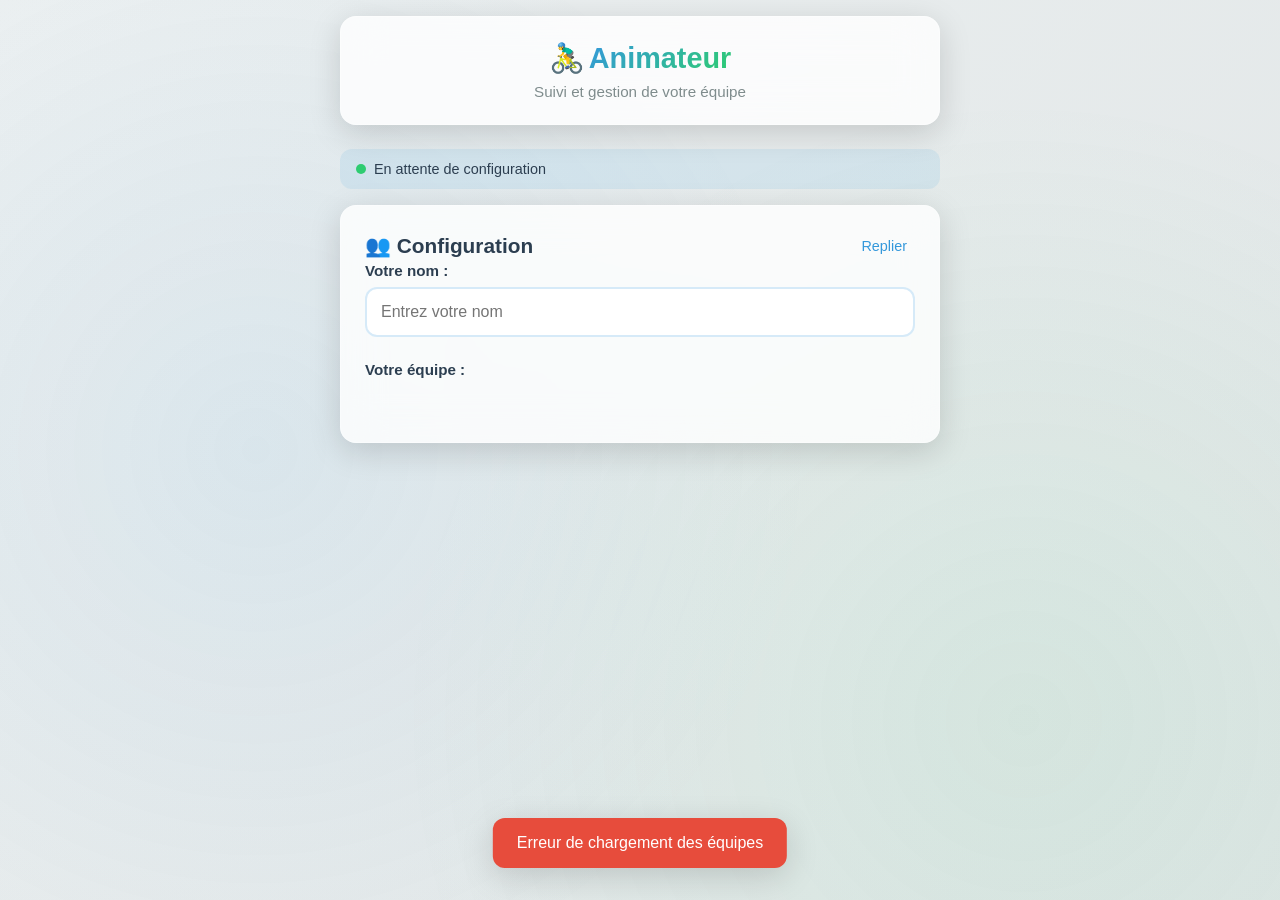
==== static/anim.html @ c2ccd46e "Initial publish: multi-route deployment, guided install/update scripts" ====
<!DOCTYPE html>
<html lang="fr">
<head>
  <meta charset="UTF-8" />
  <meta name="viewport" content="width=device-width, initial-scale=1.0" />
  <title>PéléVTT 62 - Animateur</title>
  
  <!-- Manifest PWA -->
  <link rel="manifest" href="/site_anim.webmanifest">
  
  <!-- Favicon et icônes -->
  <link rel="icon" href="static/favicon.ico" sizes="any">
  <link rel="apple-touch-icon" sizes="180x180" href="/static/apple-touch-icon.png">
  
  <!-- Meta iOS -->
  <meta name="apple-mobile-web-app-capable" content="yes">
  <meta name="mobile-web-app-capable" content="yes">
  <meta name="apple-mobile-web-app-status-bar-style" content="black-translucent">
  
  <!-- Couleur thème -->
  <meta name="theme-color" content="#3498db">
  <script defer src="/static/js/route-branding.js"></script>
  
  <style>
    :root {
      --bg-primary: #ecf0f1;
      --text-primary: #2c3e50;
      --text-secondary: #7f8c8d;
      --border-color: rgba(52, 152, 219, 0.2);
      --shadow-sm: 0 2px 8px rgba(0, 0, 0, 0.08);
      --shadow-lg: 0 8px 32px rgba(0, 0, 0, 0.15);
      --accent-primary: #3498db;
      --success: #2ecc71;
      --danger: #e74c3c;
      --warning: #f39c12;
      --info: #9b59b6;
      --border-radius: 16px;
      --transition: all 0.3s cubic-bezier(0.34, 1.56, 0.64, 1);
      --gradient-primary: linear-gradient(135deg, #3498db 0%, #2ecc71 100%);
      --glass-bg: rgba(255, 255, 255, 0.8);
      --glass-border: rgba(255, 255, 255, 0.3);
    }

    * {
      margin: 0;
      padding: 0;
      box-sizing: border-box;
    }

    @keyframes gradientShift {
      0%, 100% { background-position: 0% 50%; }
      50% { background-position: 100% 50%; }
    }

    @keyframes fadeIn {
      from {
        opacity: 0;
        transform: translateY(20px);
      }
      to {
        opacity: 1;
        transform: translateY(0);
      }
    }

    @keyframes pulse {
      0%, 100% { transform: scale(1); }
      50% { transform: scale(1.05); }
    }

    body {
      font-family: -apple-system, BlinkMacSystemFont, "Segoe UI", Roboto, "Helvetica Neue", Arial, sans-serif;
      background: linear-gradient(135deg, var(--bg-primary) 0%, #d5dbdb 100%);
      background-size: 200% 200%;
      animation: gradientShift 15s ease infinite;
      color: var(--text-primary);
      min-height: 100vh;
      padding: 1rem;
      position: relative;
    }

    body::before {
      content: '';
      position: fixed;
      top: 0;
      left: 0;
      right: 0;
      bottom: 0;
      background: radial-gradient(circle at 20% 50%, rgba(52, 152, 219, 0.08) 0%, transparent 50%),
                  radial-gradient(circle at 80% 80%, rgba(46, 204, 113, 0.08) 0%, transparent 50%);
      pointer-events: none;
      z-index: 0;
    }

    .container {
      max-width: 600px;
      margin: 0 auto;
      position: relative;
      z-index: 1;
      animation: fadeIn 0.6s ease;
    }

    /* Header */
    .header {
      background: var(--glass-bg);
      backdrop-filter: blur(20px);
      border: 1px solid var(--glass-border);
      border-radius: var(--border-radius);
      padding: 1.5rem;
      margin-bottom: 1.5rem;
      box-shadow: var(--shadow-lg);
      text-align: center;
    }

    .header h1 {
      font-size: 1.8rem;
      font-weight: 700;
      margin-bottom: 0.5rem;
    }

    .header h1 .title-text {
      background: var(--gradient-primary);
      -webkit-background-clip: text;
      -webkit-text-fill-color: transparent;
      background-clip: text;
    }

    .header h1 .title-icon {
      display: inline-block;
      margin-right: 0.25rem;
      -webkit-text-fill-color: initial;
    }

    .header .subtitle {
      color: var(--text-secondary);
      font-size: 0.95rem;
    }

    /* Cards */
    .card {
      background: var(--glass-bg);
      backdrop-filter: blur(20px);
      border: 1px solid var(--glass-border);
      border-radius: var(--border-radius);
      padding: 1.5rem;
      margin-bottom: 1.5rem;
      box-shadow: var(--shadow-lg);
      animation: fadeIn 0.6s ease;
    }

    .card.collapsed {
      padding: 1rem 1.5rem;
    }

    .card.collapsed .card-content {
      display: none;
    }

    .card-header {
      display: flex;
      justify-content: space-between;
      align-items: center;
      cursor: pointer;
      user-select: none;
    }

    .card-header-summary {
      font-size: 0.95rem;
      color: var(--text-secondary);
      margin-left: 0.5rem;
    }

    .card-toggle {
      background: none;
      border: none;
      color: var(--accent-primary);
      font-size: 0.9rem;
      cursor: pointer;
      padding: 0.5rem;
      transition: var(--transition);
    }

    .card-toggle:hover {
      transform: scale(1.1);
    }

    .card h2 {
      font-size: 1.3rem;
      margin-bottom: 1rem;
      color: var(--text-primary);
      display: flex;
      align-items: center;
      gap: 0.5rem;
    }

    /* Status bar */
    .status-bar {
      display: flex;
      align-items: center;
      gap: 0.5rem;
      padding: 0.75rem 1rem;
      background: rgba(52, 152, 219, 0.1);
      border-radius: 12px;
      margin-bottom: 1rem;
      font-size: 0.9rem;
    }

    .status-indicator {
      width: 10px;
      height: 10px;
      border-radius: 50%;
      background: var(--success);
      animation: pulse 2s infinite;
    }

    .status-indicator.warning {
      background: var(--warning);
    }

    .status-indicator.error {
      background: var(--danger);
    }

    /* Form elements */
    .form-group {
      margin-bottom: 1.5rem;
    }

    .form-group label {
      display: block;
      font-weight: 600;
      margin-bottom: 0.5rem;
      color: var(--text-primary);
      font-size: 0.95rem;
    }

    .form-group input,
    .form-group select {
      width: 100%;
      padding: 0.875rem;
      border: 2px solid var(--border-color);
      border-radius: 12px;
      font-size: 1rem;
      font-family: inherit;
      transition: var(--transition);
      background: white;
    }

    .form-group input:focus,
    .form-group select:focus {
      outline: none;
      border-color: var(--accent-primary);
      box-shadow: 0 0 0 3px rgba(52, 152, 219, 0.1);
    }

    /* Team selection cards */
    .team-grid {
      display: grid;
      grid-template-columns: repeat(auto-fill, minmax(150px, 1fr));
      gap: 1rem;
      margin-top: 1rem;
    }

    .team-card {
      padding: 1.5rem 1rem;
      border: 3px solid transparent;
      border-radius: 12px;
      cursor: pointer;
      transition: all 0.3s ease;
      text-align: center;
      background: white;
      box-shadow: var(--shadow-sm);
      position: relative;
      overflow: hidden;
    }

    .team-card::before {
      content: '';
      position: absolute;
      top: 0;
      left: 0;
      right: 0;
      height: 6px;
      background: var(--team-color);
      transition: height 0.3s ease;
    }

    .team-card:hover::before {
      height: 100%;
      opacity: 0.1;
    }

    .team-card:hover {
      transform: translateY(-4px);
      box-shadow: var(--shadow-lg);
    }

    .team-card.selected {
      border-color: var(--team-color);
      background: rgba(var(--team-color-rgb), 0.05);
      box-shadow: 0 0 0 3px rgba(var(--team-color-rgb), 0.2);
    }

    .team-card.selected::before {
      height: 100%;
      opacity: 0.1;
    }

    .team-card-name {
      font-weight: 700;
      font-size: 1.1rem;
      color: var(--text-primary);
      margin-bottom: 0.25rem;
      position: relative;
      z-index: 1;
    }

    .team-card-badge {
      display: inline-block;
      width: 24px;
      height: 24px;
      border-radius: 50%;
      background: var(--team-color);
      margin-bottom: 0.5rem;
      box-shadow: 0 2px 8px rgba(0, 0, 0, 0.15);
    }

    /* Buttons */
    .btn-grid {
      display: grid;
      grid-template-columns: 1fr 1fr;
      gap: 1rem;
      margin-bottom: 1.5rem;
    }

    .btn {
      padding: 1rem;
      border: none;
      border-radius: 12px;
      font-size: 1rem;
      font-weight: 600;
      cursor: pointer;
      transition: var(--transition);
      display: flex;
      flex-direction: column;
      align-items: center;
      gap: 0.5rem;
      text-align: center;
      box-shadow: var(--shadow-sm);
      position: relative;
      overflow: hidden;
    }

    .btn::before {
      content: '';
      position: absolute;
      top: 50%;
      left: 50%;
      width: 0;
      height: 0;
      border-radius: 50%;
      background: rgba(255, 255, 255, 0.3);
      transform: translate(-50%, -50%);
      transition: width 0.6s, height 0.6s;
    }

    .btn:active::before {
      width: 300px;
      height: 300px;
    }

    .btn:disabled {
      opacity: 0.5;
      cursor: not-allowed;
    }

    .btn-icon {
      font-size: 1.8rem;
    }

    .btn-text {
      font-size: 0.9rem;
      z-index: 1;
    }

    .btn-pause {
      background: linear-gradient(135deg, #f39c12 0%, #e67e22 100%);
      color: white;
    }

    .btn-pause:hover:not(:disabled) {
      transform: translateY(-2px);
      box-shadow: var(--shadow-lg);
    }

    .btn-spi {
      background: linear-gradient(135deg, #9b59b6 0%, #8e44ad 100%);
      color: white;
    }

    .btn-spi:hover:not(:disabled) {
      transform: translateY(-2px);
      box-shadow: var(--shadow-lg);
    }

    .btn-repas {
      background: linear-gradient(135deg, #2ecc71 0%, #27ae60 100%);
      color: white;
    }

    .btn-repas:hover:not(:disabled) {
      transform: translateY(-2px);
      box-shadow: var(--shadow-lg);
    }

    .btn-roulant {
      background: linear-gradient(135deg, #3498db 0%, #2980b9 100%);
      color: white;
    }

    .btn-roulant:hover:not(:disabled) {
      transform: translateY(-2px);
      box-shadow: var(--shadow-lg);
    }

    .btn-assistance {
      padding: 1.25rem;
      width: 100%;
      margin-bottom: 1rem;
      background: linear-gradient(135deg, #e74c3c 0%, #c0392b 100%);
      color: white;
    }

    .btn-assistance:hover:not(:disabled) {
      transform: translateY(-2px);
      box-shadow: var(--shadow-lg);
    }

    .btn-assistance.medical {
      background: linear-gradient(135deg, #e67e22 0%, #d35400 100%);
    }

    /* Info message */
    .info-message {
      background: rgba(52, 152, 219, 0.1);
      border-left: 4px solid var(--accent-primary);
      padding: 1rem;
      border-radius: 8px;
      margin-bottom: 1rem;
      font-size: 0.9rem;
      color: var(--text-secondary);
    }

    /* GPS status */
    .gps-status {
      display: flex;
      align-items: center;
      gap: 0.5rem;
      padding: 0.75rem;
      background: rgba(46, 204, 113, 0.1);
      border-radius: 8px;
      font-size: 0.9rem;
      margin-bottom: 1rem;
    }

    .gps-status.loading {
      background: rgba(243, 156, 18, 0.1);
    }

    .gps-status.error {
      background: rgba(231, 76, 60, 0.1);
    }

    /* Modal */
    .modal {
      display: none;
      position: fixed;
      top: 0;
      left: 0;
      width: 100%;
      height: 100%;
      background: rgba(0, 0, 0, 0.7);
      backdrop-filter: blur(5px);
      z-index: 1000;
      align-items: center;
      justify-content: center;
      animation: fadeIn 0.3s ease;
    }

    .modal.show {
      display: flex;
    }

    .modal-content {
      background: white;
      border-radius: var(--border-radius);
      padding: 2rem;
      max-width: 90%;
      width: 400px;
      box-shadow: var(--shadow-lg);
      animation: fadeIn 0.3s ease;
    }

    .modal-content h3 {
      margin-bottom: 1rem;
      color: var(--text-primary);
    }

    .modal-buttons {
      display: flex;
      gap: 1rem;
      margin-top: 1.5rem;
    }

    .btn-confirm,
    .btn-cancel {
      flex: 1;
      padding: 0.875rem;
      border: none;
      border-radius: 8px;
      font-weight: 600;
      cursor: pointer;
      transition: var(--transition);
    }

    .btn-confirm {
      background: var(--accent-primary);
      color: white;
    }

    .btn-confirm:hover {
      background: #2980b9;
    }

    .btn-cancel {
      background: var(--text-secondary);
      color: white;
    }

    .btn-cancel:hover {
      background: #5a6c7d;
    }

    /* Toast notification */
    .toast {
      position: fixed;
      bottom: 2rem;
      left: 50%;
      transform: translateX(-50%) translateY(100px);
      background: var(--text-primary);
      color: white;
      padding: 1rem 1.5rem;
      border-radius: 12px;
      box-shadow: var(--shadow-lg);
      z-index: 2000;
      opacity: 0;
      transition: all 0.3s ease;
      max-width: 90%;
    }

    .toast.show {
      opacity: 1;
      transform: translateX(-50%) translateY(0);
    }

    .toast.success {
      background: var(--success);
    }

    .toast.error {
      background: var(--danger);
    }

    .toast.warning {
      background: var(--warning);
    }

    /* Responsive */
    @media (max-width: 600px) {
      .btn-grid {
        grid-template-columns: 1fr;
      }
      
      .header h1 {
        font-size: 1.5rem;
      }
      
      .team-grid {
        grid-template-columns: repeat(auto-fill, minmax(120px, 1fr));
      }
      
      .team-card {
        padding: 1rem 0.75rem;
      }
      
      .team-card-name {
        font-size: 0.95rem;
      }
    }
  </style>
</head>
<body>
  <div class="container">
    <!-- Header -->
    <div class="header">
      <h1><span class="title-icon">🚴‍♂️</span><span class="title-text">Animateur</span></h1>
      <p class="subtitle">Suivi et gestion de votre équipe</p>
    </div>

    <!-- Status -->
    <div class="status-bar">
      <span class="status-indicator" id="statusIndicator"></span>
      <span id="statusText">En attente de configuration</span>
    </div>

    <!-- Configuration Card -->
    <div class="card" id="configCard">
      <div class="card-header" onclick="toggleConfig()">
        <div>
          <h2 style="display: inline; margin: 0;">👥 Configuration</h2>
          <span class="card-header-summary" id="configSummary"></span>
        </div>
        <button class="card-toggle" id="configToggle">Modifier</button>
      </div>
      
      <div class="card-content" id="configContent">
        <div class="form-group">
        <label for="animName">Votre nom :</label>
        <input type="text" id="animName" placeholder="Entrez votre nom" />
      </div>

      <div class="form-group">
        <label>Votre équipe :</label>
        <div class="team-grid" id="teamGrid">
          <!-- Les équipes seront chargées ici -->
        </div>
      </div>
      </div>
    </div>

    <!-- État de l'équipe Card -->
    <div class="card" id="stateCard" style="display: none;">
      <h2>📊 État de l'équipe</h2>
      
      <div class="gps-status" id="gpsStatus">
        <span>📍</span>
        <span id="gpsText">GPS non initialisé</span>
      </div>
      
      <div class="info-message">
        Déclarez l'état actuel de votre équipe. Votre position GPS sera automatiquement enregistrée.
      </div>

      <div class="btn-grid">
        <button class="btn btn-pause" onclick="declareState('pause')">
          <span class="btn-icon">⏸️</span>
          <span class="btn-text">En Pause</span>
        </button>

        <button class="btn btn-spi" onclick="declareState('spi')">
          <span class="btn-icon">🙏</span>
          <span class="btn-text">Temps Spi</span>
        </button>

        <button class="btn btn-repas" onclick="declareState('repas')">
          <span class="btn-icon">🍽️</span>
          <span class="btn-text">Au Repas</span>
        </button>

        <button class="btn btn-roulant" onclick="declareState('roulant')">
          <span class="btn-icon">🚴</span>
          <span class="btn-text">On roule !</span>
        </button>
      </div>
    </div>

    <!-- Assistance Card -->
    <div class="card" id="assistanceCard" style="display: none;">
      <h2>🆘 Demande d'assistance</h2>
      
      <div class="info-message">
        En cas de besoin, demandez une assistance. Un SMS sera envoyé avec votre position et vos coordonnées.
      </div>

      <button class="btn btn-assistance" onclick="requestAssistance('velo')">
        <span class="btn-icon">🔧</span>
        <span class="btn-text">Assistance Vélo</span>
      </button>

      <button class="btn btn-assistance medical" onclick="requestAssistance('medical')">
        <span class="btn-icon">🏥</span>
        <span class="btn-text">Assistance Médicale</span>
      </button>
    </div>
  </div>

  <!-- Modal de confirmation -->
  <div class="modal" id="confirmModal">
    <div class="modal-content">
      <h3 id="modalTitle">Confirmation</h3>
      <p id="modalMessage"></p>
      <div class="modal-buttons">
        <button class="btn-cancel" onclick="closeModal()">Annuler</button>
        <button class="btn-confirm" id="confirmBtn">Confirmer</button>
      </div>
    </div>
  </div>

  <!-- Toast notification -->
  <div class="toast" id="toast"></div>

  <!-- Footer version -->
  <div style="text-align: center; padding: 1rem; font-size: 0.7rem; color: rgba(0,0,0,0.3);">
    <span id="app-version"></span>
  </div>

  <script>
    // État de l'application
    const app = {
      animName: '',
      teamId: '',
      teamName: '',
      teamColor: '',
      position: null,
      config: null,
      watchId: null,
      teams: [],
      currentState: 'roule'
    };

    /**
     * Enregistre le Service Worker pour PWA
     */
    async function registerServiceWorker() {
      if ('serviceWorker' in navigator) {
        try {
          // Migration: supprimer les anciens SW limités au scope /static
          const existingRegistrations = await navigator.serviceWorker.getRegistrations();
          for (const reg of existingRegistrations) {
            if (reg.scope.includes('/static/')) {
              await reg.unregister();
            }
          }

          const registration = await navigator.serviceWorker.register('/sw.js', {
            updateViaCache: 'none'
          });
          console.log('✅ Service Worker enregistré:', registration.scope);

          const onNewWorker = (newWorker) => {
            if (!newWorker) return;
            console.log('🔄 Nouvelle version détectée, installation en cours...');

            newWorker.addEventListener('statechange', () => {
              if (newWorker.state === 'installed' && navigator.serviceWorker.controller) {
                showToast('🔄 Nouvelle version disponible ! Rechargement dans 3s...', 'info');
                setTimeout(() => {
                  newWorker.postMessage({ type: 'SKIP_WAITING' });
                }, 3000);
              }
            });
          };

          // Si une nouvelle version est déjà en attente au chargement
          if (registration.waiting) {
            onNewWorker(registration.waiting);
          }
          
          // Écouter les mises à jour
          registration.addEventListener('updatefound', () => {
            onNewWorker(registration.installing);
          });

          // Recharger quand le nouveau SW prend la main
          navigator.serviceWorker.addEventListener('controllerchange', () => {
            window.location.reload();
          });

          // Vérifier immédiatement les updates au démarrage
          registration.update();
          
          // Vérifier les mises à jour toutes les heures
          setInterval(() => {
            registration.update();
          }, 60 * 60 * 1000);
        } catch (error) {
          console.error('❌ Erreur enregistrement Service Worker:', error);
        }
      }
    }

    // Afficher la version de l'application
    async function displayVersion() {
      try {
        const response = await fetch('/api/app_version', { cache: 'no-store' });
        if (!response.ok) return;

        const data = await response.json();
        if (!data?.version) return;

        const versionEl = document.getElementById('app-version');
        if (versionEl) {
          versionEl.textContent = `v${data.version}`;
        }

        // Filet de securite: forcer le reload si la version serveur change
        const key = `pelevtt-version-${data.route_slug || 'default'}-anim`;
        const previousVersion = localStorage.getItem(key);

        if (previousVersion && previousVersion !== data.version) {
          showToast(`🔄 Mise à jour ${data.version} détectée, rechargement...`, 'info');
          if (navigator.serviceWorker?.controller) {
            navigator.serviceWorker.controller.postMessage({ type: 'CLEAR_CACHE' });
          }
          localStorage.setItem(key, data.version);
          setTimeout(() => window.location.reload(), 1500);
          return;
        }

        localStorage.setItem(key, data.version);
      } catch (_error) {
        // Ignore silently
      }
    }

    // Chargement initial
    document.addEventListener('DOMContentLoaded', async () => {
      // Enregistrer le Service Worker
      await registerServiceWorker();
      
      // Initialiser le texte du bouton toggle
      const configToggle = document.getElementById('configToggle');
      if (configToggle) {
        configToggle.textContent = 'Replier';
      }
      
      await loadConfig();
      await loadTeams();
      loadSavedData();
      initGPS();
      
      // Event listeners - uniquement 'input' pour éviter les problèmes de rechargement
      const animNameInput = document.getElementById('animName');
      animNameInput.addEventListener('input', saveData);
      // Replier la config seulement quand l'utilisateur quitte le champ (blur)
      animNameInput.addEventListener('blur', checkAndCollapseConfig);
      
      // Afficher la version
      await displayVersion();
      setInterval(displayVersion, 5 * 60 * 1000);
    });

    // Charger la configuration
    async function loadConfig() {
      try {
        const response = await fetch('/api/config');
        app.config = await response.json();
      } catch (error) {
        console.error('Erreur chargement config:', error);
        showToast('Erreur de chargement de la configuration', 'error');
      }
    }

    // Charger les équipes
    async function loadTeams() {
      try {
        const response = await fetch('/api/equipes');
        app.teams = await response.json();
        
        const grid = document.getElementById('teamGrid');
        grid.innerHTML = '';
        
        app.teams.forEach(equipe => {
          const card = document.createElement('div');
          card.className = 'team-card';
          card.dataset.id = equipe.id;
          card.dataset.nom = equipe.nom;
          card.dataset.couleur = equipe.couleur;
          
          // Convertir la couleur hex en RGB pour l'utiliser avec opacity
          const rgb = hexToRgb(equipe.couleur);
          card.style.setProperty('--team-color', equipe.couleur);
          card.style.setProperty('--team-color-rgb', `${rgb.r}, ${rgb.g}, ${rgb.b}`);
          
          card.innerHTML = `
            <div class="team-card-badge"></div>
            <div class="team-card-name">${equipe.nom}</div>
          `;
          
          card.addEventListener('click', () => selectTeam(equipe.id, equipe.nom, equipe.couleur));
          grid.appendChild(card);
        });
      } catch (error) {
        console.error('Erreur chargement équipes:', error);
        showToast('Erreur de chargement des équipes', 'error');
      }
    }

    // Convertir hex en RGB
    function hexToRgb(hex) {
      const result = /^#?([a-f\d]{2})([a-f\d]{2})([a-f\d]{2})$/i.exec(hex);
      return result ? {
        r: parseInt(result[1], 16),
        g: parseInt(result[2], 16),
        b: parseInt(result[3], 16)
      } : { r: 0, g: 0, b: 0 };
    }

    // Sélectionner une équipe
    function selectTeam(id, nom, couleur) {
      app.teamId = id;
      app.teamName = nom;
      app.teamColor = couleur;
      
      // Récupérer l'état actuel de l'équipe
      const equipe = app.teams.find(e => e.id == id);
      app.currentState = equipe ? equipe.etat : 'roule';
      
      localStorage.setItem('anim_team', app.teamId);
      
      // Mettre à jour l'affichage
      document.querySelectorAll('.team-card').forEach(card => {
        if (card.dataset.id == id) {
          card.classList.add('selected');
        } else {
          card.classList.remove('selected');
        }
      });
      
      // Afficher les cartes d'action
      document.getElementById('stateCard').style.display = 'block';
      document.getElementById('assistanceCard').style.display = 'block';
      
      // Mettre à jour la visibilité des boutons d'état
      updateStateButtons();
      
      updateStatus();
      checkAndCollapseConfig();
    }

    // Timer pour le debounce
    let saveDataTimer = null;

    // Sauvegarder les données dans localStorage avec debounce
    function saveData() {
      // Sauvegarder immédiatement la valeur dans app et localStorage
      app.animName = document.getElementById('animName').value;
      localStorage.setItem('anim_name', app.animName);
      
      // Différer l'updateStatus pour éviter de perdre le focus
      if (saveDataTimer) {
        clearTimeout(saveDataTimer);
      }
      
      saveDataTimer = setTimeout(() => {
        updateStatus();
      }, 500); // 500ms de délai avant d'actualiser l'interface
    }

    // Charger les données sauvegardées
    function loadSavedData() {
      const savedName = localStorage.getItem('anim_name');
      const savedTeam = localStorage.getItem('anim_team');
      
      if (savedName) {
        document.getElementById('animName').value = savedName;
        app.animName = savedName;
      }
      
      if (savedTeam) {
        // Attendre que les équipes soient chargées
        setTimeout(() => {
          const teamCard = document.querySelector(`.team-card[data-id="${savedTeam}"]`);
          if (teamCard) {
            const nom = teamCard.dataset.nom;
            const couleur = teamCard.dataset.couleur;
            selectTeam(savedTeam, nom, couleur);
          }
        }, 100);
      }
    }

    // Changement d'équipe (deprecated, remplacé par selectTeam)
    function onTeamChange(event) {
      const select = event.target;
      app.teamId = select.value;
      
      if (app.teamId) {
        const selectedOption = select.options[select.selectedIndex];
        app.teamName = selectedOption.dataset.nom || selectedOption.textContent;
        localStorage.setItem('anim_team', app.teamId);
        
        // Afficher les cartes d'action
        document.getElementById('stateCard').style.display = 'block';
        document.getElementById('assistanceCard').style.display = 'block';
      } else {
        document.getElementById('stateCard').style.display = 'none';
        document.getElementById('assistanceCard').style.display = 'none';
      }
      
      updateStatus();
    }

    // Initialiser le GPS
    function initGPS() {
      const gpsStatus = document.getElementById('gpsStatus');
      const gpsText = document.getElementById('gpsText');
      
      if (!navigator.geolocation) {
        gpsStatus.classList.add('error');
        gpsText.textContent = 'GPS non disponible sur cet appareil';
        return;
      }
      
      gpsStatus.classList.add('loading');
      gpsText.textContent = 'Acquisition du signal GPS...';
      
      // Watch position
      app.watchId = navigator.geolocation.watchPosition(
        (position) => {
          app.position = {
            lat: position.coords.latitude,
            lng: position.coords.longitude,
            accuracy: position.coords.accuracy
          };
          
          gpsStatus.classList.remove('loading', 'error');
          gpsText.textContent = `GPS actif (précision: ${Math.round(position.coords.accuracy)}m)`;
          updateStatus();
        },
        (error) => {
          console.error('Erreur GPS:', error);
          gpsStatus.classList.remove('loading');
          gpsStatus.classList.add('error');
          gpsText.textContent = 'Erreur GPS - Vérifiez les autorisations';
        },
        {
          enableHighAccuracy: true,
          timeout: 10000,
          maximumAge: 0
        }
      );
    }

    // Toggle configuration
    function toggleConfig() {
      const card = document.getElementById('configCard');
      const toggle = document.getElementById('configToggle');
      
      if (card.classList.contains('collapsed')) {
        card.classList.remove('collapsed');
        toggle.textContent = 'Replier';
      } else {
        card.classList.add('collapsed');
        toggle.textContent = 'Modifier';
      }
    }

    // Collapse la configuration si elle est complète
    function checkAndCollapseConfig() {
      if (app.animName && app.teamId && app.position) {
        const card = document.getElementById('configCard');
        const summary = document.getElementById('configSummary');
        const toggle = document.getElementById('configToggle');
        
        summary.textContent = `- ${app.animName} - ${app.teamName}`;
        card.classList.add('collapsed');
        toggle.textContent = 'Modifier';
      }
    }

    // Mettre à jour la visibilité des boutons d'état
    function updateStateButtons() {
      // Mapping des états
      const stateMapping = {
        'pause': 'pause',
        'temps spi': 'spi',
        'pause midi': 'repas',
        'roule': 'roulant'
      };
      
      // Ne pas filtrer les états si l'équipe est 'non partie' ou 'arrivée'
      if (app.currentState === 'non partie' || app.currentState === 'arrivée') {
        // Afficher tous les boutons
        document.querySelectorAll('.btn-grid .btn').forEach(btn => {
          btn.style.display = 'flex';
        });
        return;
      }
      
      // Masquer le bouton de l'état actuel
      const currentButton = stateMapping[app.currentState];
      
      document.querySelectorAll('.btn-grid .btn').forEach(btn => {
        const btnState = btn.getAttribute('onclick').match(/declareState\('(.+?)'\)/)[1];
        
        // Afficher tous les boutons sauf celui de l'état actuel
        if (btnState === currentButton) {
          btn.style.display = 'none';
        } else {
          btn.style.display = 'flex';
        }
      });
    }

    // Mettre à jour le statut
    function updateStatus() {
      const statusIndicator = document.getElementById('statusIndicator');
      const statusText = document.getElementById('statusText');
      
      if (!app.animName) {
        statusIndicator.className = 'status-indicator error';
        statusText.textContent = 'Veuillez entrer votre nom';
        return;
      }
      
      if (!app.teamId) {
        statusIndicator.className = 'status-indicator warning';
        statusText.textContent = 'Veuillez sélectionner votre équipe';
        return;
      }
      
      if (!app.position) {
        statusIndicator.className = 'status-indicator warning';
        statusText.textContent = 'En attente du signal GPS';
        return;
      }
      
      statusIndicator.className = 'status-indicator';
      statusText.textContent = `Prêt - ${app.animName} - ${app.teamName}`;
      // Suppression du repli automatique ici
    }

    // Déclarer un état
    async function declareState(state) {
      if (!validateBeforeAction()) return;
      
      const stateNames = {
        'pause': 'En Pause',
        'spi': 'Temps Spi',
        'repas': 'Au Repas',
        'roule': 'On roule',
        'roulant': 'On roule'
      };
      
      const stateIcons = {
        'pause': '⏸️',
        'spi': '🙏',
        'repas': '🍽️',
        'roule': '🚴',
        'roulant': '🚴'
      };
      
      try {
        const response = await fetch('/api/equipes/etat', {
          method: 'POST',
          headers: {
            'Content-Type': 'application/json'
          },
          body: JSON.stringify({
            equipe_id: app.teamId,
            etat: state,
            animateur: app.animName,
            position: app.position,
            timestamp: new Date().toISOString()
          })
        });
        
        if (response.ok) {
          // Mettre à jour l'état actuel
          const stateMapping = {
            'pause': 'pause',
            'spi': 'temps spi',
            'repas': 'pause midi',
            'roule': 'roule',
            'roulant': 'roule'
          };
          app.currentState = stateMapping[state] || state;
          
          // Mettre à jour les boutons
          updateStateButtons();
          
          showToast(`${stateIcons[state]} État "${stateNames[state]}" déclaré avec succès`, 'success');
        } else {
          throw new Error('Erreur serveur');
        }
      } catch (error) {
        console.error('Erreur déclaration état:', error);
        showToast('Erreur lors de la déclaration', 'error');
      }
    }

    // Demander une assistance
    function requestAssistance(type) {
      if (!validateBeforeAction()) return;
      
      const modal = document.getElementById('confirmModal');
      const modalTitle = document.getElementById('modalTitle');
      const modalMessage = document.getElementById('modalMessage');
      const confirmBtn = document.getElementById('confirmBtn');
      
      if (type === 'velo') {
        modalTitle.textContent = '🔧 Assistance Vélo';
        modalMessage.textContent = `Confirmez-vous l'envoi d'une demande d'assistance vélo pour l'équipe ${app.teamName} ?`;
      } else {
        modalTitle.textContent = '🏥 Assistance Médicale';
        modalMessage.textContent = `Confirmez-vous l'envoi d'une demande d'assistance médicale pour l'équipe ${app.teamName} ?`;
      }
      
      confirmBtn.onclick = () => sendAssistanceSMS(type);
      modal.classList.add('show');
    }

    // Envoyer le SMS d'assistance
    async function sendAssistanceSMS(type) {
      closeModal();
      
      if (!app.config) {
        showToast('Configuration non chargée', 'error');
        return;
      }
      
      // Créer le lien Google Maps
      const mapsLink = `https://www.google.com/maps?q=${app.position.lat},${app.position.lng}`;
      
      // Numéro de téléphone selon le type
      const phoneNumber = type === 'velo' ? app.config.tel_velo : app.config.tel_infirmerie;
      const assistanceType = type === 'velo' ? 'ASSISTANCE VÉLO' : 'ASSISTANCE MÉDICALE';
      
      // Message SMS
      const message = `🆘 ${assistanceType}\nAnimateur: ${app.animName}\nÉquipe: ${app.teamName}\nPosition: ${mapsLink}`;
      
      // Créer l'URI SMS (format iOS et Android)
      // iOS utilise & pour séparer le numéro et le body, Android utilise ?
      const isIOS = /iPad|iPhone|iPod/.test(navigator.userAgent);
      const separator = isIOS ? '&' : '?';
      const smsURI = `sms:${phoneNumber}${separator}body=${encodeURIComponent(message)}`;
      
      try {
        // Enregistrer la demande
        await fetch('/api/assistance', {
          method: 'POST',
          headers: {
            'Content-Type': 'application/json'
          },
          body: JSON.stringify({
            type: type,
            equipe_id: app.teamId,
            animateur: app.animName,
            position: app.position,
            timestamp: new Date().toISOString()
          })
        });
        
        // Ouvrir l'application SMS
        window.location.href = smsURI;
        
        showToast(`Demande d'assistance ${type} envoyée`, 'success');
      } catch (error) {
        console.error('Erreur assistance:', error);
        showToast('Erreur lors de la demande d\'assistance', 'error');
      }
    }

    // Valider avant action
    function validateBeforeAction() {
      if (!app.animName) {
        showToast('Veuillez entrer votre nom', 'warning');
        return false;
      }
      
      if (!app.teamId) {
        showToast('Veuillez sélectionner une équipe', 'warning');
        return false;
      }
      
      if (!app.position) {
        showToast('Position GPS non disponible', 'warning');
        return false;
      }
      
      return true;
    }

    // Fermer le modal
    function closeModal() {
      document.getElementById('confirmModal').classList.remove('show');
    }

    // Afficher un toast
    function showToast(message, type = 'info') {
      const toast = document.getElementById('toast');
      toast.textContent = message;
      toast.className = `toast ${type}`;
      toast.classList.add('show');
      
      setTimeout(() => {
        toast.classList.remove('show');
      }, 3000);
    }

    // Nettoyage au déchargement
    window.addEventListener('beforeunload', () => {
      if (app.watchId) {
        navigator.geolocation.clearWatch(app.watchId);
      }
    });
  </script>
</body>
</html>
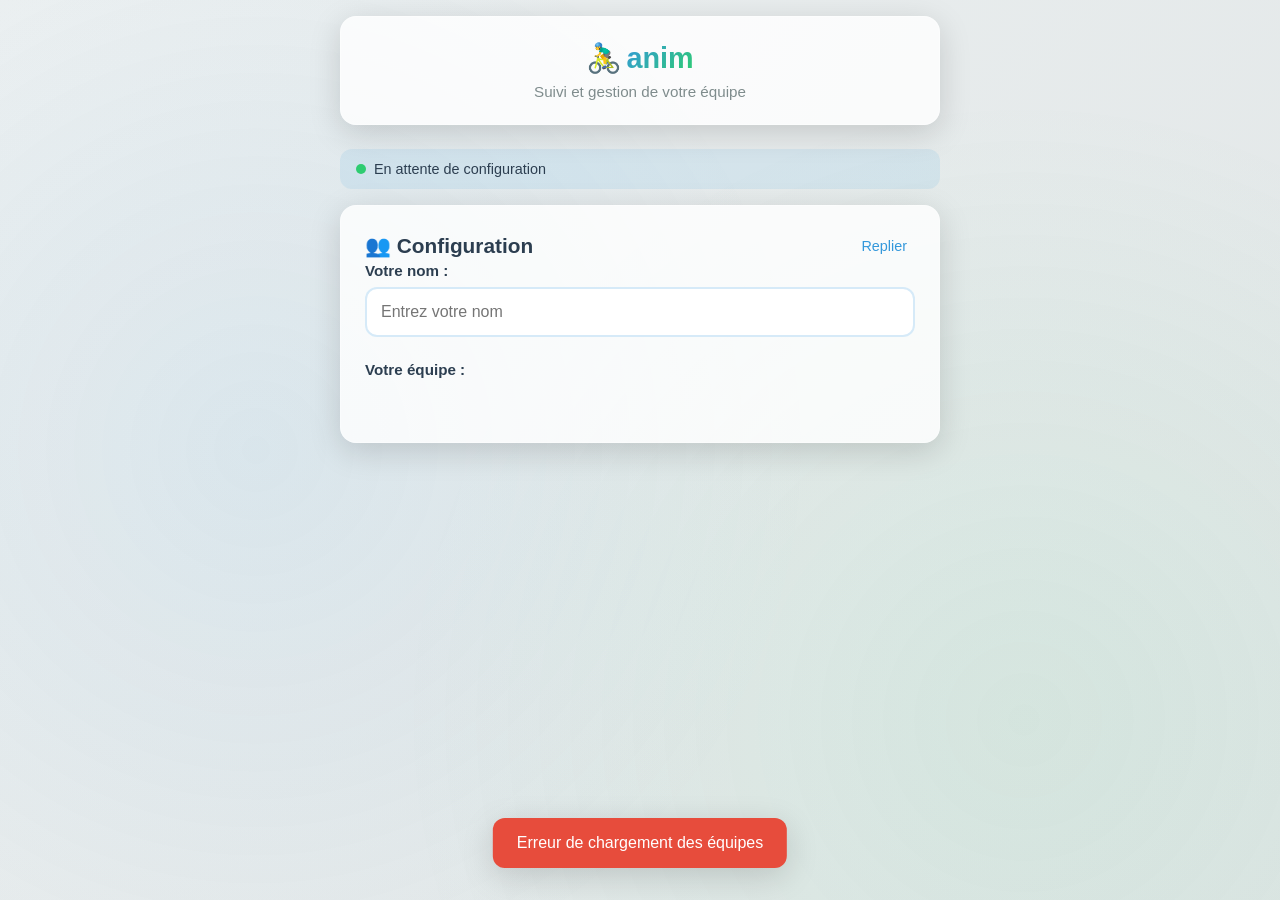
==== commit 5890b5af: "Suppression des fichiers inutiles. Protection géographique de la consultation et de l'ajout des poin" ====
--- a/static/anim.html
+++ b/static/anim.html
@@ -3,7 +3,7 @@
 <head>
   <meta charset="UTF-8" />
   <meta name="viewport" content="width=device-width, initial-scale=1.0" />
-  <title>PéléVTT 62 - Animateur</title>
+  <title>PéléVTT 62 - anim</title>
   
   <!-- Manifest PWA -->
   <link rel="manifest" href="/site_anim.webmanifest">
@@ -603,7 +603,7 @@
   <div class="container">
     <!-- Header -->
     <div class="header">
-      <h1><span class="title-icon">🚴‍♂️</span><span class="title-text">Animateur</span></h1>
+      <h1><span class="title-icon">🚴‍♂️</span><span class="title-text">anim</span></h1>
       <p class="subtitle">Suivi et gestion de votre équipe</p>
     </div>
 
@@ -1131,6 +1131,20 @@
       // Suppression du repli automatique ici
     }
 
+    async function readApiError(response, fallback) {
+      try {
+        const data = await response.json();
+        return data.detail || data.message || fallback;
+      } catch (e) {
+        try {
+          const text = await response.text();
+          return text || fallback;
+        } catch (err) {
+          return fallback;
+        }
+      }
+    }
+
     // Déclarer un état
     async function declareState(state) {
       if (!validateBeforeAction()) return;
@@ -1160,7 +1174,7 @@
           body: JSON.stringify({
             equipe_id: app.teamId,
             etat: state,
-            animateur: app.animName,
+            anim: app.animName,
             position: app.position,
             timestamp: new Date().toISOString()
           })
@@ -1182,11 +1196,11 @@
           
           showToast(`${stateIcons[state]} État "${stateNames[state]}" déclaré avec succès`, 'success');
         } else {
-          throw new Error('Erreur serveur');
+          throw new Error(await readApiError(response, 'Erreur lors de la déclaration'));
         }
       } catch (error) {
         console.error('Erreur déclaration état:', error);
-        showToast('Erreur lors de la déclaration', 'error');
+        showToast(error.message || 'Erreur lors de la déclaration', 'error');
       }
     }
 
@@ -1228,7 +1242,7 @@
       const assistanceType = type === 'velo' ? 'ASSISTANCE VÉLO' : 'ASSISTANCE MÉDICALE';
       
       // Message SMS
-      const message = `🆘 ${assistanceType}\nAnimateur: ${app.animName}\nÉquipe: ${app.teamName}\nPosition: ${mapsLink}`;
+      const message = `🆘 ${assistanceType}\nanim: ${app.animName}\nÉquipe: ${app.teamName}\nPosition: ${mapsLink}`;
       
       // Créer l'URI SMS (format iOS et Android)
       // iOS utilise & pour séparer le numéro et le body, Android utilise ?
@@ -1246,7 +1260,7 @@
           body: JSON.stringify({
             type: type,
             equipe_id: app.teamId,
-            animateur: app.animName,
+            anim: app.animName,
             position: app.position,
             timestamp: new Date().toISOString()
           })
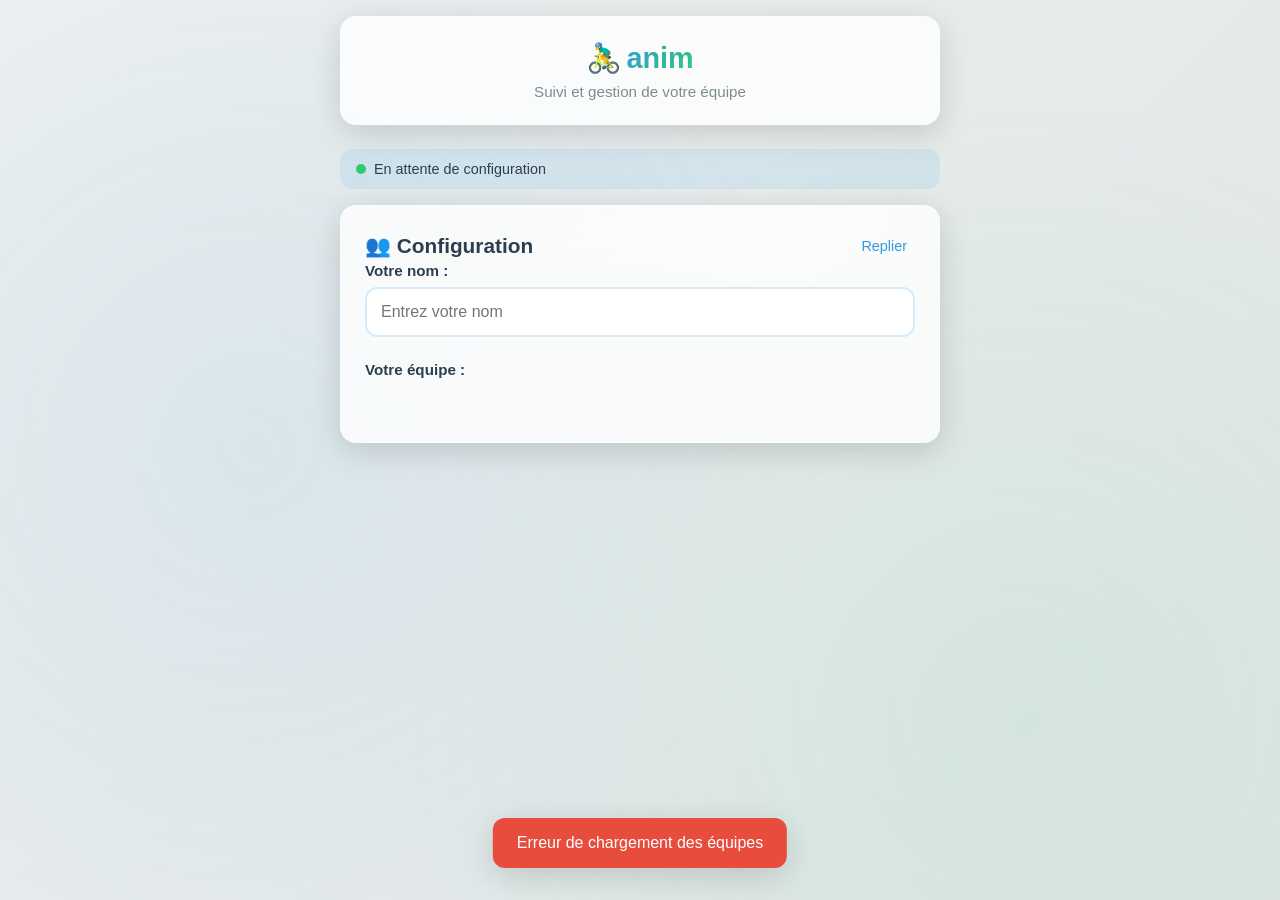
==== commit 0e945abd: "Meilleurs gestion des GPX + Personnalisation des POI" ====
--- a/static/anim.html
+++ b/static/anim.html
@@ -727,7 +727,6 @@
       teams: [],
       currentState: 'roule'
     };
-
     /**
      * Enregistre le Service Worker pour PWA
      */
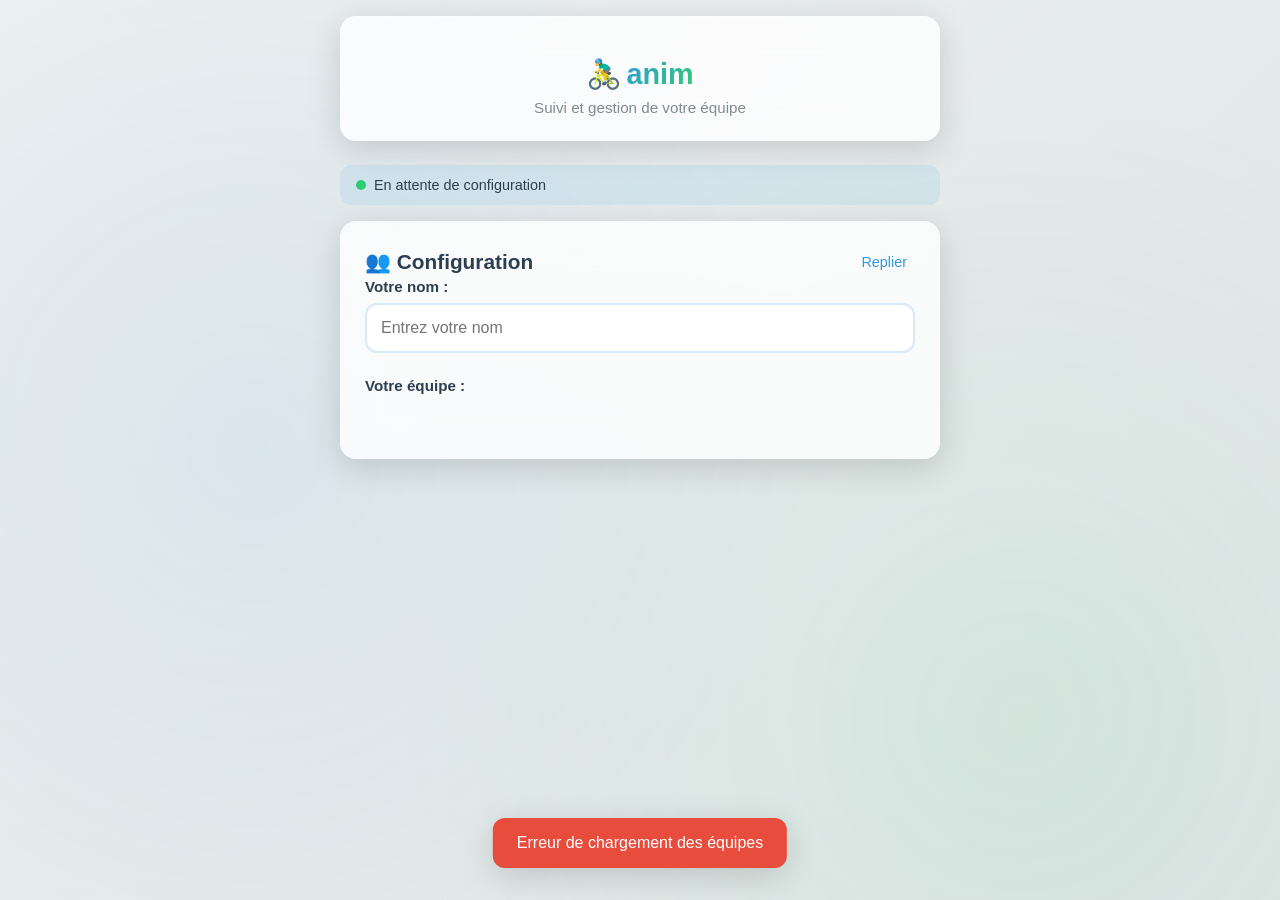
==== commit c872b752: "Changement d'icone anim, meilleur affichage de la carte." ====
--- a/static/anim.html
+++ b/static/anim.html
@@ -9,12 +9,16 @@
   <link rel="manifest" href="/site_anim.webmanifest">
   
   <!-- Favicon et icônes -->
-  <link rel="icon" href="static/favicon.ico" sizes="any">
-  <link rel="apple-touch-icon" sizes="180x180" href="/static/apple-touch-icon.png">
+  <link rel="icon" href="/static/favicon.ico" sizes="any">
+  <link rel="icon" type="image/png" sizes="32x32" href="/static/favicon-32x32.png">
+  <link rel="icon" type="image/png" sizes="16x16" href="/static/favicon-16x16.png">
+  <link rel="apple-touch-icon" sizes="180x180" href="/static/apple-touch-icon-anim.png">
   
   <!-- Meta iOS -->
   <meta name="apple-mobile-web-app-capable" content="yes">
   <meta name="mobile-web-app-capable" content="yes">
+  <meta name="apple-mobile-web-app-title" content="PéléVTT Anim">
+  <meta name="application-name" content="PéléVTT Anim">
   <meta name="apple-mobile-web-app-status-bar-style" content="black-translucent">
   
   <!-- Couleur thème -->
@@ -106,7 +110,7 @@
       backdrop-filter: blur(20px);
       border: 1px solid var(--glass-border);
       border-radius: var(--border-radius);
-      padding: 1.5rem;
+      padding: 2.5rem 1.5rem 1.5rem;
       margin-bottom: 1.5rem;
       box-shadow: var(--shadow-lg);
       text-align: center;
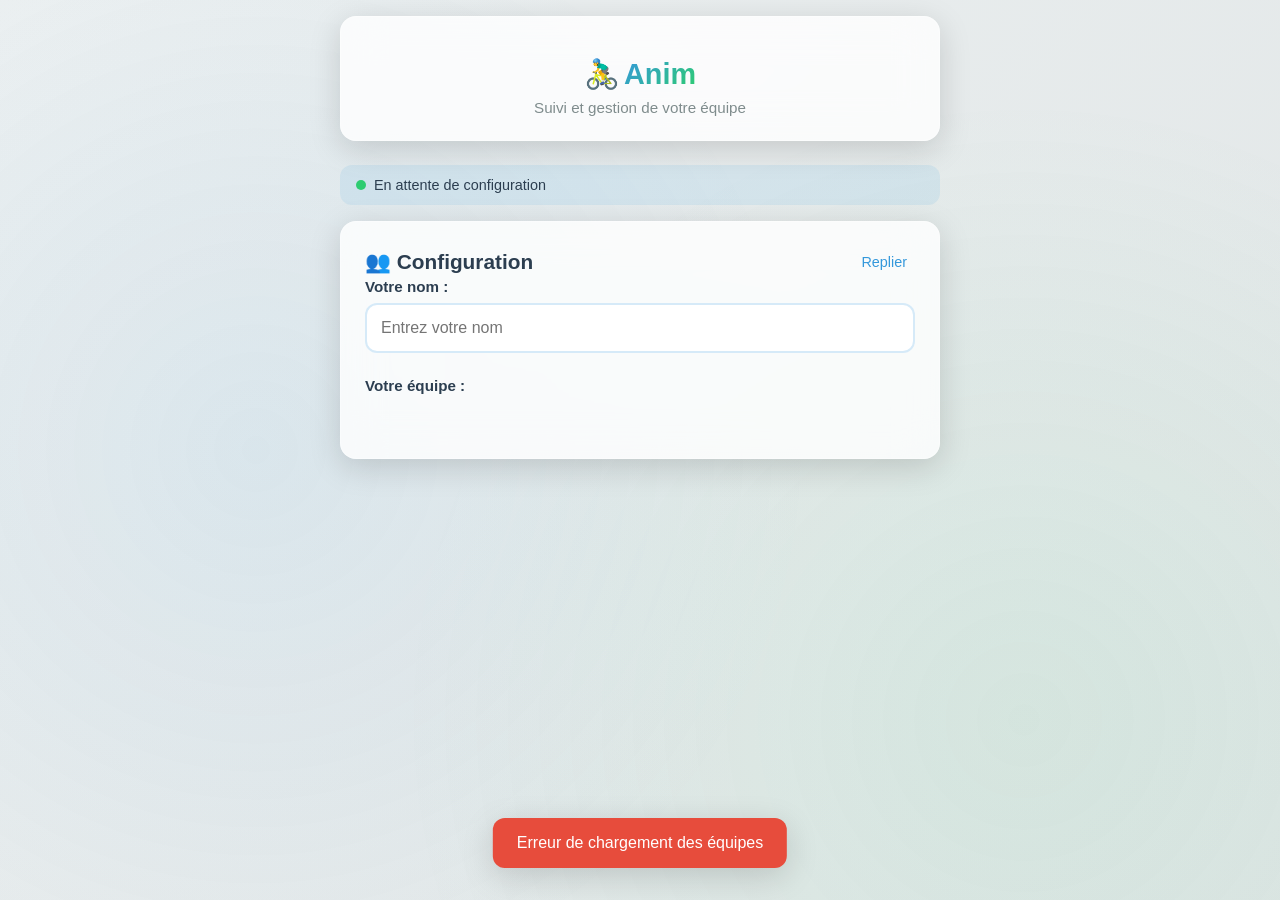
==== commit 4f991e7e: "correction de faute d'orthographe" ====
--- a/static/anim.html
+++ b/static/anim.html
@@ -607,7 +607,7 @@
   <div class="container">
     <!-- Header -->
     <div class="header">
-      <h1><span class="title-icon">🚴‍♂️</span><span class="title-text">anim</span></h1>
+      <h1><span class="title-icon">🚴‍♂️</span><span class="title-text">Anim</span></h1>
       <p class="subtitle">Suivi et gestion de votre équipe</p>
     </div>
 
